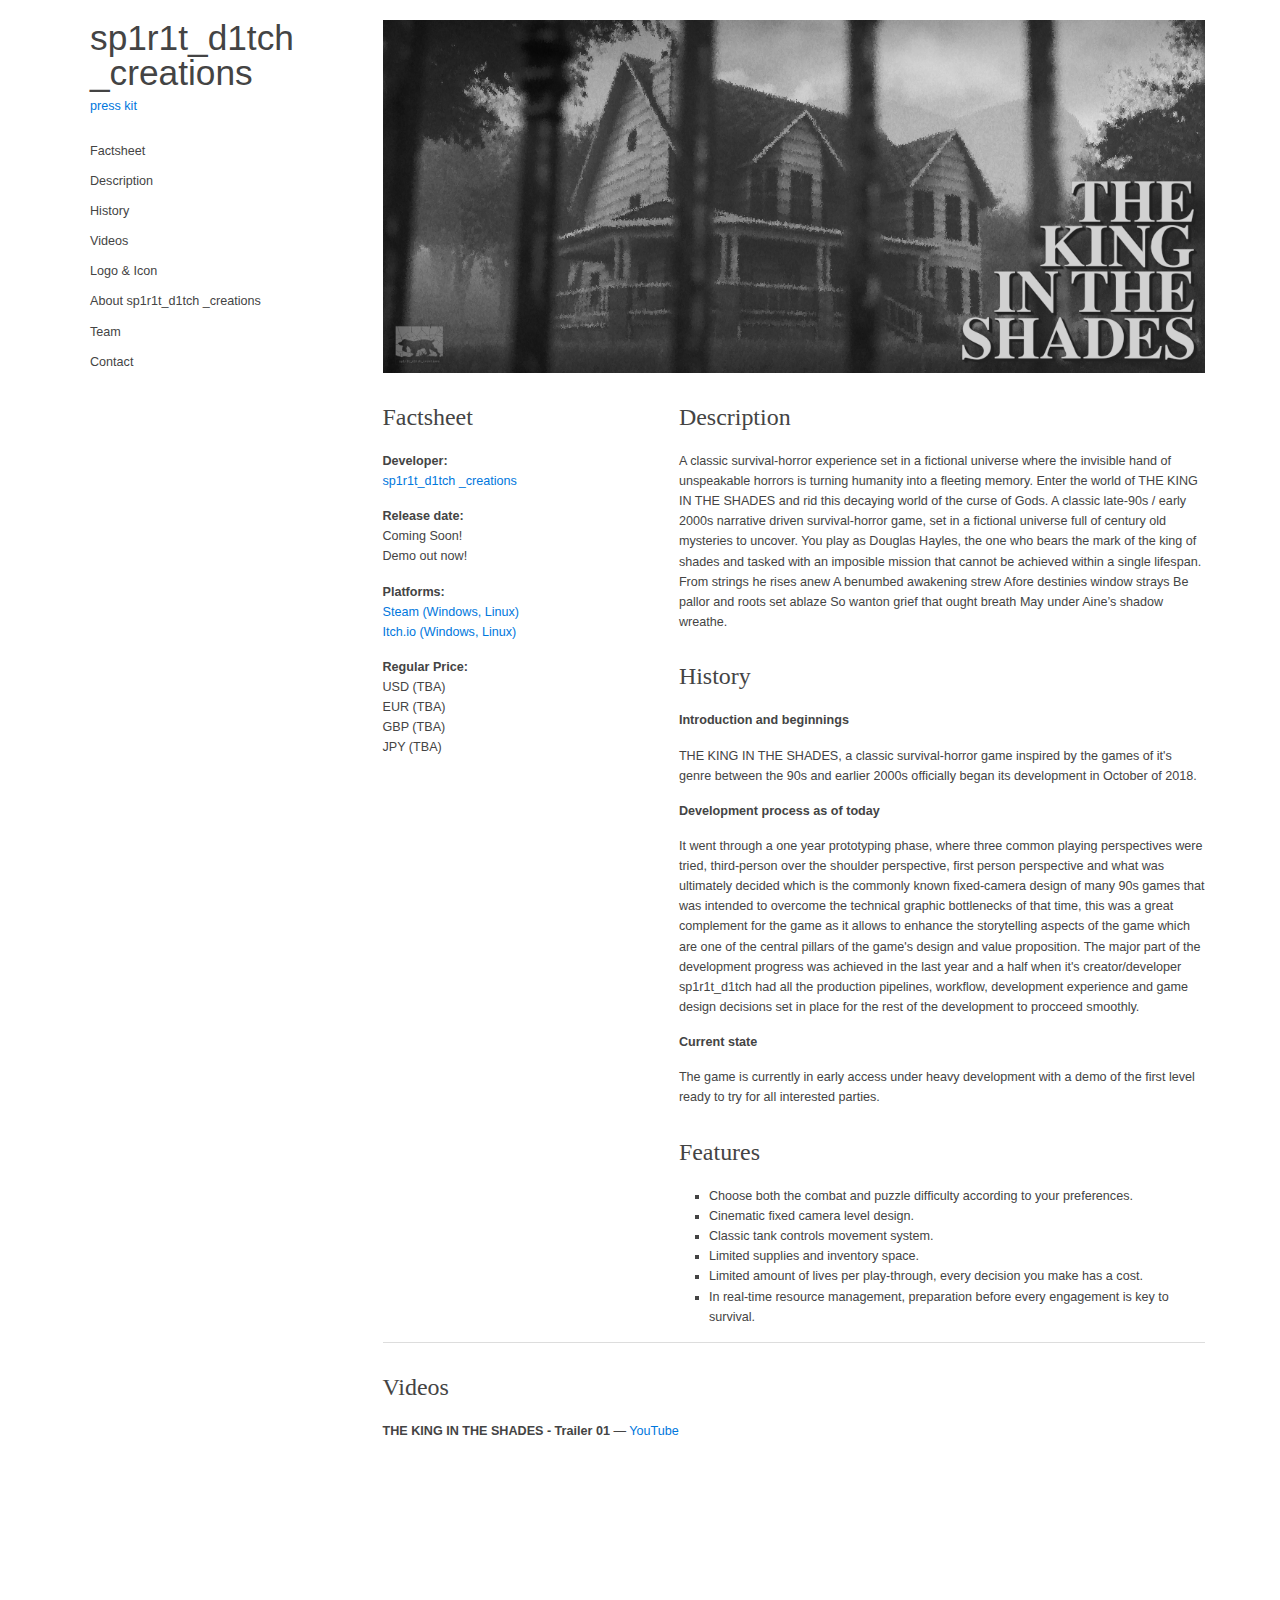
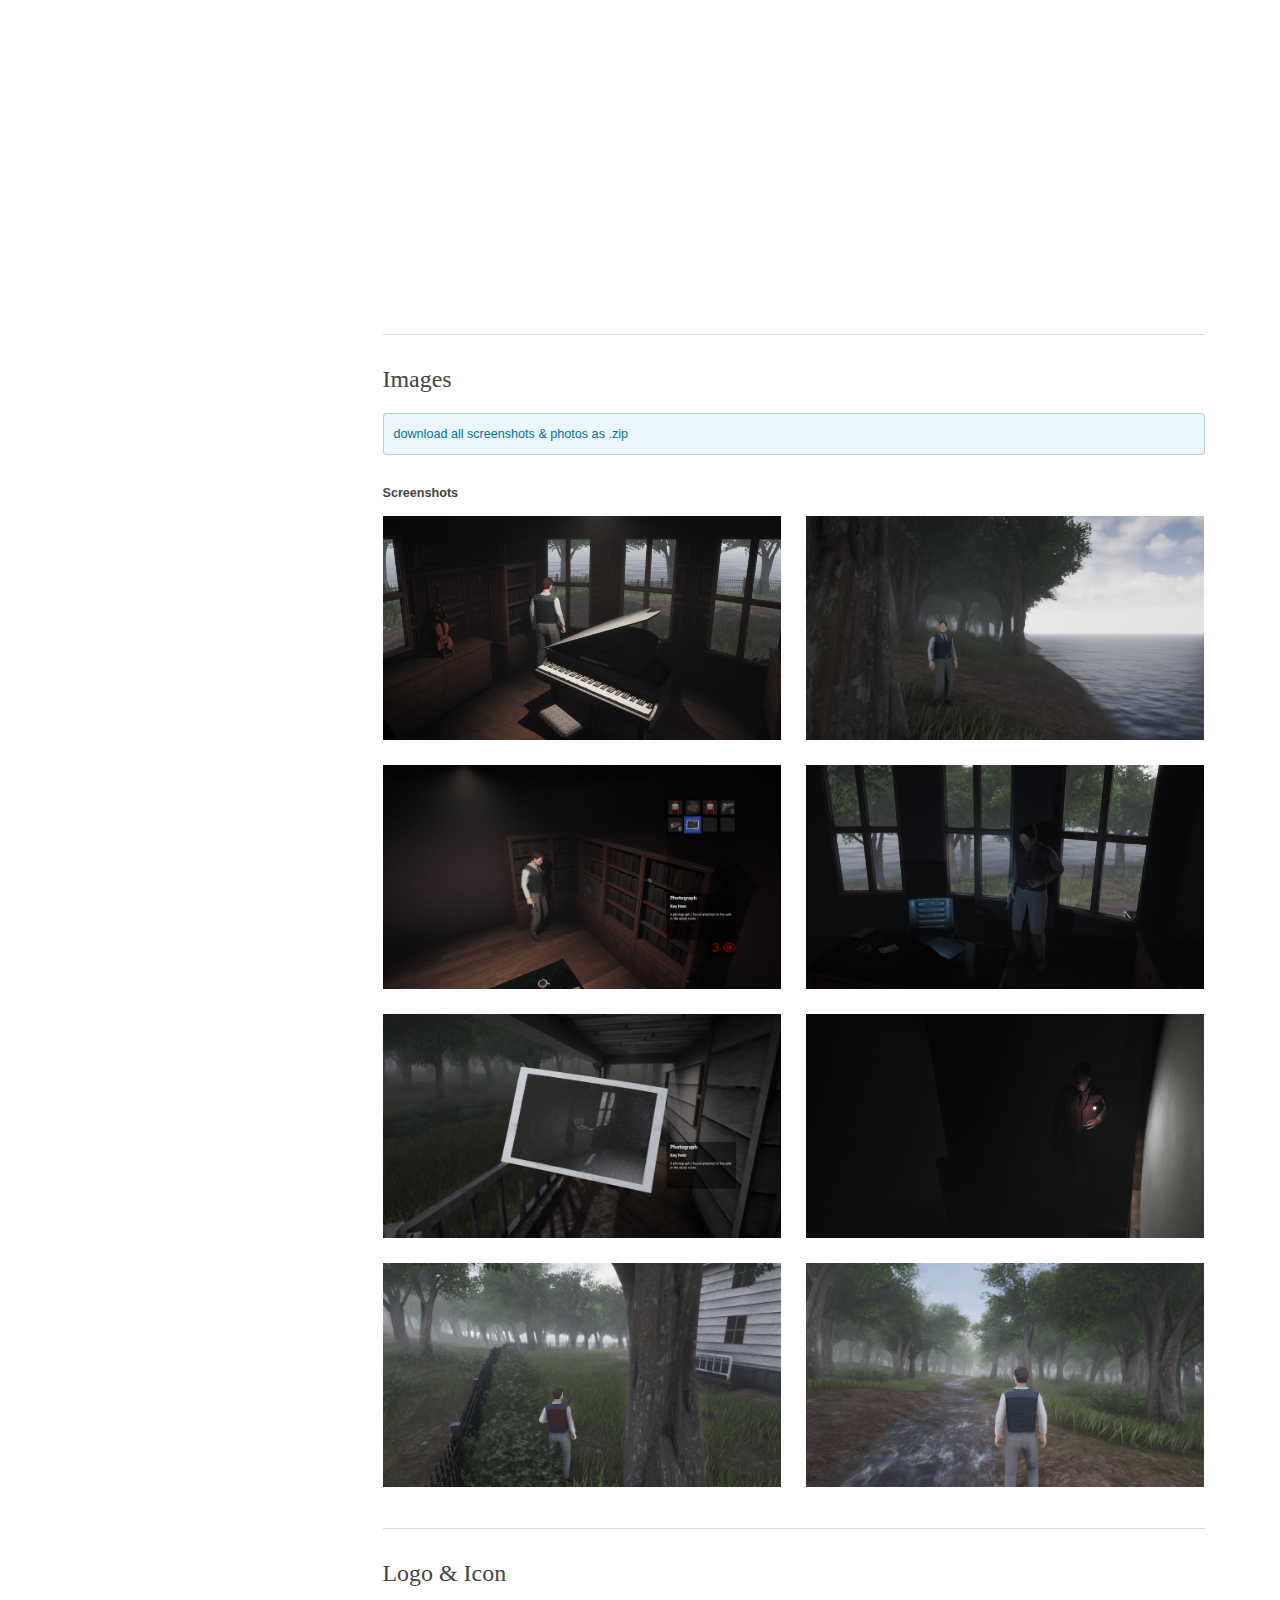
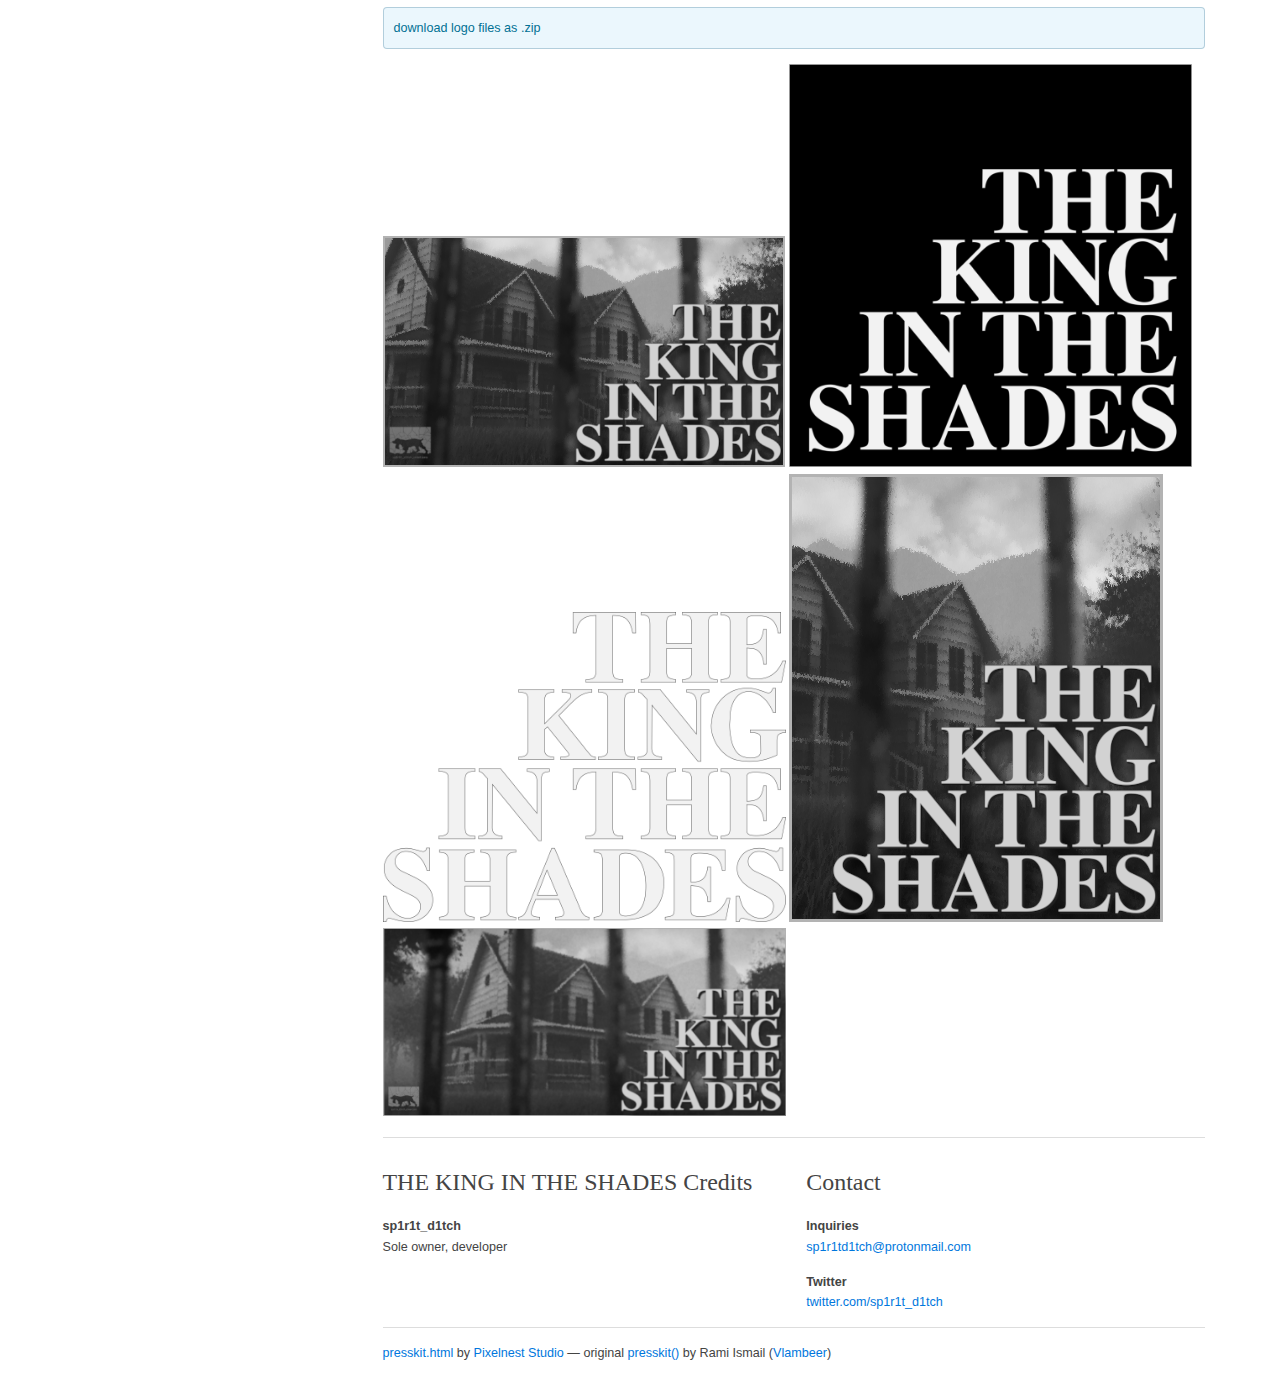
==== THE_KING_IN_THE_SHADES/index.html @ 36bebca9 "Add files via upload" ====
<!DOCTYPE html>
<html>
  <head>
    <meta charset="UTF-8">
    <meta name="viewport" content="width=device-width, initial-scale=1.0">
    
    <title>THE KING IN THE SHADES - sp1r1t_d1tch
        _creations</title>
    
    <link rel="shortcut icon" href="images/favicon.ico?t=1691505832677">
    
    <link rel="stylesheet" href="../css/normalize.css">
    <link rel="stylesheet" href="../css/master.css">
    
    <!-- Generated by presskit.html 0.13.0 (https://github.com/pixelnest/presskit.html). -->
  </head>
  <body>
    <div class="page grid">
      <nav class="page-nav nav grid__item">
        <h1 class="nav__title">
          <a href="..">sp1r1t_d1tch
          _creations</a>
        </h1>
      
        <aside class="nav__subtitle">
          <a href="..">press kit</a>
        </aside>
      
        <div class="nav__toggle" id="hamburger">
          <a href="#" class="button" id="hamburger-toggle">
            <svg width="10" height="10" viewBox="0 0 19 19" xmlns="http://www.w3.org/2000/svg">
              <g fill="currentColor" fill-rule="nonzero">
                <path d="M0 16h19v3H0zM0 8h19v3H0zM0 0h19v3H0z" />
              </g>
            </svg>
            &nbsp;Menu
          </a>
        </div>
      
        <ul class="nav__list" id="hamburger-target">
          <li>
            <a class="nav__item" href="#factsheet">Factsheet</a>
          </li>
      
          <li>
            <a class="nav__item" href="#description">Description</a>
          </li>
      
      
          <li>
            <a class="nav__item" href="#history">History</a>
          </li>
      
      
      
          <li>
            <a class="nav__item" href="#videos">Videos</a>
          </li>
      
      
          <li>
            <a class="nav__item" href="#logo">Logo & Icon</a>
          </li>
      
      
      
      
      
          <li>
            <a class="nav__item" href="#about">About sp1r1t_d1tch
          _creations</a>
          </li>
      
      
          <li>
            <a class="nav__item" href="#credits">Team</a>
          </li>
      
          <li>
            <a class="nav__item" href="#contact">Contact</a>
          </li>
        </ul>
      </nav>

      <div class="page-wrapper grid__item">
        <header class="page-header">
          <img src="./images/header.png" alt="THE KING IN THE SHADES" title="THE KING IN THE SHADES">
        </header>

        <main class="page-content" role="main">
          <section class="block grid">
            <aside class="factsheet grid__item">
              <h2 id="factsheet" class="factsheet__title">Factsheet</h2>
            
            
              <dl class="factsheet__list">
                <dt>Developer:</dt>
                <dd>
                  <a href="..">sp1r1t_d1tch
                _creations</a>
                </dd>
                <dt>Release date:</dt>
                <dd>
                  Coming Soon!
                </dd>
                <dd>
                  Demo out now!
                </dd>
            
                <dt>Platforms:</dt>
                <dd>
                    <a href="https://store.steampowered.com/app/2504640/THE_KING_IN_THE_SHADES/">Steam (Windows, Linux)</a>
                </dd>
                <dd>
                    <a href="https://sp1r1t-d1tch.itch.io/the-king-in-the-shades">Itch.io (Windows, Linux)</a>
                </dd>
            
                <dt>Regular Price:</dt>
                <dd>USD (TBA)</dd>
                <dd>EUR (TBA)</dd>
                <dd>GBP (TBA)</dd>
                <dd>JPY (TBA)</dd>
            
            
              </dl>
            
            </aside>

            <article class="description grid__item">
              <h2 id="description">Description</h2>
              <p>
                  A classic survival-horror experience set in a fictional universe where the invisible hand of unspeakable horrors is turning humanity into a fleeting memory. Enter the world of THE KING IN THE SHADES and rid this decaying world of the curse of Gods.
              
                  A classic late-90s / early 2000s narrative driven survival-horror game, set in a fictional universe full of century old mysteries to uncover.
                  You play as Douglas Hayles, the one who bears the mark of the king of shades and tasked with an imposible mission that cannot be achieved within a single lifespan.
              
              
                  From strings he rises anew
              
                  A benumbed awakening strew
              
                  Afore destinies window strays
              
                  Be pallor and roots set ablaze
              
                  So wanton grief that ought breath
              
                  May under Aine’s shadow wreathe.
                </p>
              
              <h2 id="history">History</h2>
              
              <h3>Introduction and beginnings</h3>
              <p>
                      THE KING IN THE SHADES, a classic survival-horror game inspired by the games of it&#x27;s genre between the 90s and earlier 2000s officially began its development in October of 2018.
                    </p>
              <h3>Development process as of today</h3>
              <p>
                      It went through a one year prototyping phase, where three common playing perspectives were tried, third-person over the shoulder perspective, first person perspective and what was ultimately decided which is the commonly known fixed-camera design of many 90s games that was intended to overcome the technical graphic bottlenecks of that time, this was a great complement for the game as it allows to enhance the storytelling aspects of the game which are one of the central pillars of the game&#x27;s design and value proposition.
              
                      The major part of the development progress was achieved in the last year and a half when it&#x27;s creator/developer sp1r1t_d1tch had all the production pipelines, workflow, development experience and game design decisions set in place for the rest of the development to procceed smoothly.
                    </p>
              <h3>Current state</h3>
              <p>
                      The game is currently in early access under heavy development with a demo of the first level ready to try for all interested parties.
                    </p>

              <h2 id="features">Features</h2>
              <ul>
                <li>Choose both the combat and puzzle difficulty according to your preferences.</li>
                <li>Cinematic fixed camera level design.</li>
                <li>Classic tank controls movement system.</li>
                <li>Limited supplies and inventory space.</li>
                <li>Limited amount of lives per play-through, every decision you make has a cost.</li>
                <li>In real-time resource management, preparation before every engagement is key to survival.</li>
              </ul>
            </article>
          </section>

          <section class="block">
            <h2 id="videos">Videos</h2>
          
            <div>
              <p>
                <strong>THE KING IN THE SHADES - Trailer 01</strong> — <a href="https://www.youtube.com/embed/ZtvBM0FC5VY?rel=0">YouTube</a> 
              </p>
          
              <div class="video-player">
                <iframe class="video-player__frame" src="https://www.youtube.com/embed/ZtvBM0FC5VY?rel=0" frameborder="0" allowfullscreen></iframe>
              </div>
          
          
            </div>
          </section>
          
          <section class="block">
            <h2 id="images">Images</h2>
          
            <aside class="block__notice">
              <a href="images/images.zip">
                download all screenshots & photos as .zip
              </a>
            </aside>
          
            <div class="gallery clearfix" id="gallery">
            </div>
          
            <section>
              <h3 class="capitalize" id="gallery-Screenshots">Screenshots</h3>
              <div class="gallery clearfix">
                <div class="gallery__item">
                  <a href="images/Screenshots/screenshot01.png">
                    <img src="images/Screenshots/screenshot01.png" alt="screenshot01">
                  </a>
                </div>
                <div class="gallery__item">
                  <a href="images/Screenshots/screenshot02.png">
                    <img src="images/Screenshots/screenshot02.png" alt="screenshot02">
                  </a>
                </div>
                <div class="gallery__item">
                  <a href="images/Screenshots/screenshot03.png">
                    <img src="images/Screenshots/screenshot03.png" alt="screenshot03">
                  </a>
                </div>
                <div class="gallery__item">
                  <a href="images/Screenshots/screenshot04.png">
                    <img src="images/Screenshots/screenshot04.png" alt="screenshot04">
                  </a>
                </div>
                <div class="gallery__item">
                  <a href="images/Screenshots/screenshot05.png">
                    <img src="images/Screenshots/screenshot05.png" alt="screenshot05">
                  </a>
                </div>
                <div class="gallery__item">
                  <a href="images/Screenshots/screenshot06.png">
                    <img src="images/Screenshots/screenshot06.png" alt="screenshot06">
                  </a>
                </div>
                <div class="gallery__item">
                  <a href="images/Screenshots/screenshot07.png">
                    <img src="images/Screenshots/screenshot07.png" alt="screenshot07">
                  </a>
                </div>
                <div class="gallery__item">
                  <a href="images/Screenshots/screenshot100.png">
                    <img src="images/Screenshots/screenshot100.png" alt="screenshot100">
                  </a>
                </div>
              </div>
            </section>
          </section>
          
          <section class="block">
            <h2 id="logo">Logo & Icon</h2>
          
            <aside class="block__notice">
              <a href="images/logo.zip">
                download logo files as .zip
              </a>
            </aside>
          
            <a href="images/Logos/logo01.png">
              <img src="images/Logos/logo01.png" alt="logo01" class="logo">
            </a>
            <a href="images/Logos/logo02.png">
              <img src="images/Logos/logo02.png" alt="logo02" class="logo">
            </a>
            <a href="images/Logos/logo03.png">
              <img src="images/Logos/logo03.png" alt="logo03" class="logo">
            </a>
            <a href="images/Logos/logo04.png">
              <img src="images/Logos/logo04.png" alt="logo04" class="logo">
            </a>
            <a href="images/Logos/logo05.png">
              <img src="images/Logos/logo05.png" alt="logo05" class="logo">
            </a>
          </section>
          
          <section class="block grid _team-fix-margin-top">
            <article class="grid__item grid__item--flexible">
              <h2 id="credits">THE KING IN THE SHADES Credits</h2>
          
              <dl>
                <dt>sp1r1t_d1tch</dt>
          
                <dd>
                    Sole owner, developer
                </dd>
              </dl>
            </article>
          
            <article class="grid__item grid__item--flexible">
              <h2 id="contact">Contact</h2>
          
              <dl>
                <dt>Inquiries</dt>
          
                <dd>
                  <a href="mailto:sp1r1td1tch@protonmail.com">sp1r1td1tch@protonmail.com</a>
          
                </dd>
                <dt>Twitter</dt>
          
                <dd>
          
                  <a href="https://twitter.com/sp1r1t_d1tch">twitter.com/sp1r1t_d1tch</a>
                </dd>
              </dl>
            </article>
          </section>
        </main>

        <footer class="page-footer">
          <a href="https://github.com/pixelnest/presskit.html">presskit.html</a> by <a href="http://pixelnest.io">Pixelnest Studio</a> — original <a href="http://dopresskit.com/">presskit()</a> by Rami Ismail (<a href="http://www.vlambeer.com/">Vlambeer</a>)
        </footer>
      </div>
    </div>

    <script src="../js/masonry.min.js"></script>
    <script src="../js/imagesloaded.min.js"></script>
    <script>
      document.addEventListener('DOMContentLoaded', function onContentLoaded() {
        // Add masonry layout on the galleries.
        var galleries = document.querySelectorAll('.gallery');
    
        for (var i = 0; i < galleries.length; i++) {
          (function (index) {
            var gallery = galleries[index];
    
            imagesLoaded(gallery, function onImagesLoaded() {
              new Masonry(gallery, {
                itemSelector: '.gallery__item'
              });
            });
          })(i);
        }
    
        // Add mini-player to gifs.
        var gifLinks = document.querySelectorAll('a[href$=".gif"]');
        for (var i = 0; i < gifLinks.length; i++) {
          (function (index) {
            var link = gifLinks[index];
            var img = link.querySelector('img');
    
            // Don't add the mini-player if no thumbnail.
            // It's already a gif, so no need to turn it on.
            if (img.src.indexOf('.thumb.jpg') === -1) {
              return
            }
    
            link.className = 'show-overlay'
    
            link.onclick = function (e) {
              // Make it work on IE8.
              if (e.preventDefault) {
                const openLinkInBackground = e.ctrlKey || e.metaKey;
    
                // Stop default behavior, except if ctrl/cmd modifier is used.
                // In this case, we want the link to go through and open
                // its target in a background tab.
                if (!openLinkInBackground) e.preventDefault();
                e.stopPropagation();
              } else {
                // We don't care for the special background tab behavior on old IE.
                e.returnValue = false;
              }
    
              // Remove overlay and remove thumbnail section of the image.
              link.className = '';
              img.src = img.src.replace('.thumb.jpg', '');
    
              // Remove event listener after first trigger.
              link.onclick = null;
            }
          }(i));
        }
      });
    </script>
    
    
  </body>
</html>
---- css/master.css ----
@charset "UTF-8";

/* ---------------------------------------------------------- *\
 * Globals.
\* ---------------------------------------------------------- */

html {
  box-sizing: border-box;
}

*,
*::before,
*::after {
  box-sizing: inherit;
}

body {
  position: relative;

  min-height: 100vh;
  margin: 0;
}

/* ---------------------------------------------------------- *\
 * Typography & colors.
\* ---------------------------------------------------------- */

html {
  color: #444444;

  font: 62.5%/1.6 "Trebuchet MS", Arial, Helvetica, sans-serif;
}

body {
  font-size: 1.26em;
}

h1,
h2 {
  font-family: Georgia, "Times New Roman", Times, serif;
  font-weight: normal;
}

::-moz-selection {
  color: white;
  background: #3398ff;
}

::selection {
  color: white;
  background: #3398ff;
}

/* ---------------------------------------------------------- *\
 * Basic elements.
\* ---------------------------------------------------------- */

h1 {
  margin: 0;

  font-size: 2.8em;
}

h2 {
  margin: 25px 0 15px 0;

  font-size: 1.9em;
}

h3 {
  font-size: inherit;
  font-weight: bold;
}

img {
  max-width: 100%;
}

p {
  margin: 15px 0;
}

p:last-child {
  margin-bottom: 0;
}

/* Lists. */

ul,
ol {
  margin: 15px 0;
  padding-left: 30px;
}

ul:last-child,
ol:last-child {
  margin-bottom: 0;
}

ul {
  list-style-type: square;
}

dl {
  margin: 0;
}

dt {
  font-weight: bold;
}

dd {
  margin: 0;
}

dd + dt {
  margin-top: 15px;
}

/* ---------------------------------------------------------- *\
 * Layout.
\* ---------------------------------------------------------- */

body {
  padding: 20px 0;
}

.page {
  max-width: 1180px;
  margin: 0 auto;
  padding: 0 25px;
}

@media (min-width: 800px) {
  .page {
    display: -webkit-box;
    display: -ms-flexbox;
    display: flex;
  }

  .page-nav {
    min-width: 25%;
  }

  .page-wrapper {
    max-width: 75%;
  }

  .factsheet {
    min-width: 33%;
  }
}

/* ---------------------------------------------------------- *\
 * Micro Components.
\* ---------------------------------------------------------- */

.clearfix::after {
  display: table;
  clear: both;

  content: " ";
}

.capitalize {
  text-transform: capitalize;
}

/* ---------------------------------------------------------- *\
 * Components - Links.
\* ---------------------------------------------------------- */

a,
a:visited {
  color: #0077dd;

  text-decoration: none;
}

a:hover {
  color: #005599;

  text-decoration: underline;
}

a:focus {
  outline: thin dotted;
}

a:active,
a:hover {
  outline: none;
}

/* ---------------------------------------------------------- *\
 * Components - Page Header.
\* ---------------------------------------------------------- */

.page-header img {
  display: block;
}

/* ---------------------------------------------------------- *\
 * Components - Nav.
\* ---------------------------------------------------------- */

.nav {
  margin-bottom: 30px;
}

.nav__title {
  padding: 0 15px;

  font-family: "Trebuchet MS", Arial, Helvetica, sans-serif;
  line-height: 1;
}

.nav__title a,
.nav__title a:visited,
.nav__title a:hover {
  color: inherit;

  text-decoration: none;
}

.nav__subtitle {
  padding: 5px 15px;
}

.nav__list {
  padding: 0;

  list-style: none;
}

.nav__item,
.nav__item:visited {
  display: block;

  padding: 5px 15px;

  color: inherit;
}

.nav__item:hover {
  color: inherit;
  background: rgba(0, 0, 0, 0.05);

  text-decoration: none;
}

.nav__item:focus {
  background: rgba(0, 0, 0, 0.05);
  outline: none;
}

/* ---------------------------------------------------------- *\
 * Nav - Hamburger.
\* ---------------------------------------------------------- */

.nav__toggle {
  display: none;

  margin: 15px 0;
  padding: 0 15px;
}

.nav__toggle .button {
  display: block;

  height: 30px;
}

/* Nav list variant for hamburger feature. */
.nav__list--slider {
  overflow-y: hidden;

  max-height: 0;

  -webkit-transition: max-height 0.5s ease-in-out;
     -moz-transition: max-height 0.5s ease-in-out;
       -o-transition: max-height 0.5s ease-in-out;
          transition: max-height 0.5s ease-in-out;
}


@media (min-width: 800px) {
  .nav__toggle {
    /* Always hide the button on big screens. */
    display: none !important;
  }

  .nav__list--slider {
    /* Always show the list on big screens. So disable slider. */
    max-height: unset !important;
  }
}

/* ---------------------------------------------------------- *\
 * Components - Block.
\* ---------------------------------------------------------- */

.block {
  margin-bottom: 15px;
  padding-bottom: 15px;

  border-bottom: 1px solid rgb(221, 221, 221);
}

.block__notice {
  margin-bottom: 15px;
  padding: 10px;

  color: #027194;
  background: #ebf7fd;
  border: 1px solid rgba(45,112,145,0.3);
  border-radius: 4px;
}

.block__notice a {
  color: inherit;
}

/* ---------------------------------------------------------- *\
 * Components - Grid.
\* ---------------------------------------------------------- */

@media (min-width: 800px) {
  .grid {
    display: -webkit-box;
    display: -ms-flexbox;
    display: flex;
  }

  .grid__item:not(:first-child) {
    padding-left: 25px;
  }

  .grid__item--flexible {
    -webkit-box-flex: 1;
    -ms-flex: 1;
        flex: 1;
  }
}

/* ---------------------------------------------------------- *\
 * Components - Images Gallery.
\* ---------------------------------------------------------- */

.gallery {
  margin-left: -25px;

  font-size: 0; /* Disable the small space below the images. */
}

.gallery__item {
  float: left;

  width: 100%;
  padding-bottom: 25px;
  padding-left: 25px;
}

.gallery__item img {
  width: 100%;
}

.gallery__item a[href$=".gif"] {
  position: relative;

  display: block;
}

.gallery__item a[href$=".gif"]:focus:active {
  outline: none;
}

.gallery__item a[href$=".gif"]::after {
  position: absolute;
  z-index: 1;
  top: 0;
  left: 0;

  display: none;

  width: 100%;
  height: 100%;
  padding: 20px;

  background: rgba(0, 0, 0, 0.25);

  content: url("[data-uri]");

  align-items: center;
  justify-content: center;
}

.gallery__item a[href$=".gif"].show-overlay::after {
  display: flex;
}

@media (min-width: 500px) {
  .gallery__item {
    width: 50%;
  }
}

/* ---------------------------------------------------------- *\
 * Components - Logo.
\* ---------------------------------------------------------- */

@media (min-width: 800px) {
  .logo {
    max-width: 49%;
  }
}

/* ---------------------------------------------------------- *\
 * Components - Video player.
\* ---------------------------------------------------------- */

.video-player {
  position: relative;

  padding-bottom: 56.25%; /* 16:9 */
}

.video-player__frame {
  position: absolute;
  top: 0;
  left: 0;

  width: 100%;
  height: 100%;
}

/* ---------------------------------------------------------- *\
 * Components - Quote.
\* ---------------------------------------------------------- */

.quote__content {
  margin: 0;
}

.quote__content::before {
  content: open-quote;
}

.quote__content::after {
  content: close-quote;
}

.quote__author::before {
  content: "-";
}

/* ---------------------------------------------------------- *\
 * Components - Button.
\* ---------------------------------------------------------- */

.button {
  display: inline-block;

  padding: 5px 10px;

  background: -webkit-linear-gradient(top, white, #fafafa);
  background:         linear-gradient(to bottom, white, #fafafa);
  border: 1px solid #cccccc;
  border-radius: 5px;
}

.button:hover {
  cursor: pointer;
  text-decoration: none;
}

.button:focus {
  border: 1px solid #3398ff;
  outline: none;
}

.button:active {
  color: white;
  background: -webkit-linear-gradient(top, #3398ff, #0077dd);
  background:         linear-gradient(to bottom, #3398ff, #0077dd);
}

/* ---------------------------------------------------------- *\
 * Widgets.
\* ---------------------------------------------------------- */

.widget {
  width: 100%;
}

.widget--steam {
  height: 190px;
}

.widget--humble {
  height: 328px;
}

@media (max-width: 505px) {
  .widget--humble {
    height: 205px;
  }
}

.widget--itch {
  height: 167px;
}

.widget--gamejolt {
  height: 245px;
}

.widget--bandcamp {
  width: 100%;
  height: 120px;

  border: 0;
}

/* ---------------------------------------------------------- *\
 * Hacks.
\* ---------------------------------------------------------- */

@media (min-width: 800px) {
  ._team-fix-margin-top {
    margin-top: -15px;
  }
}
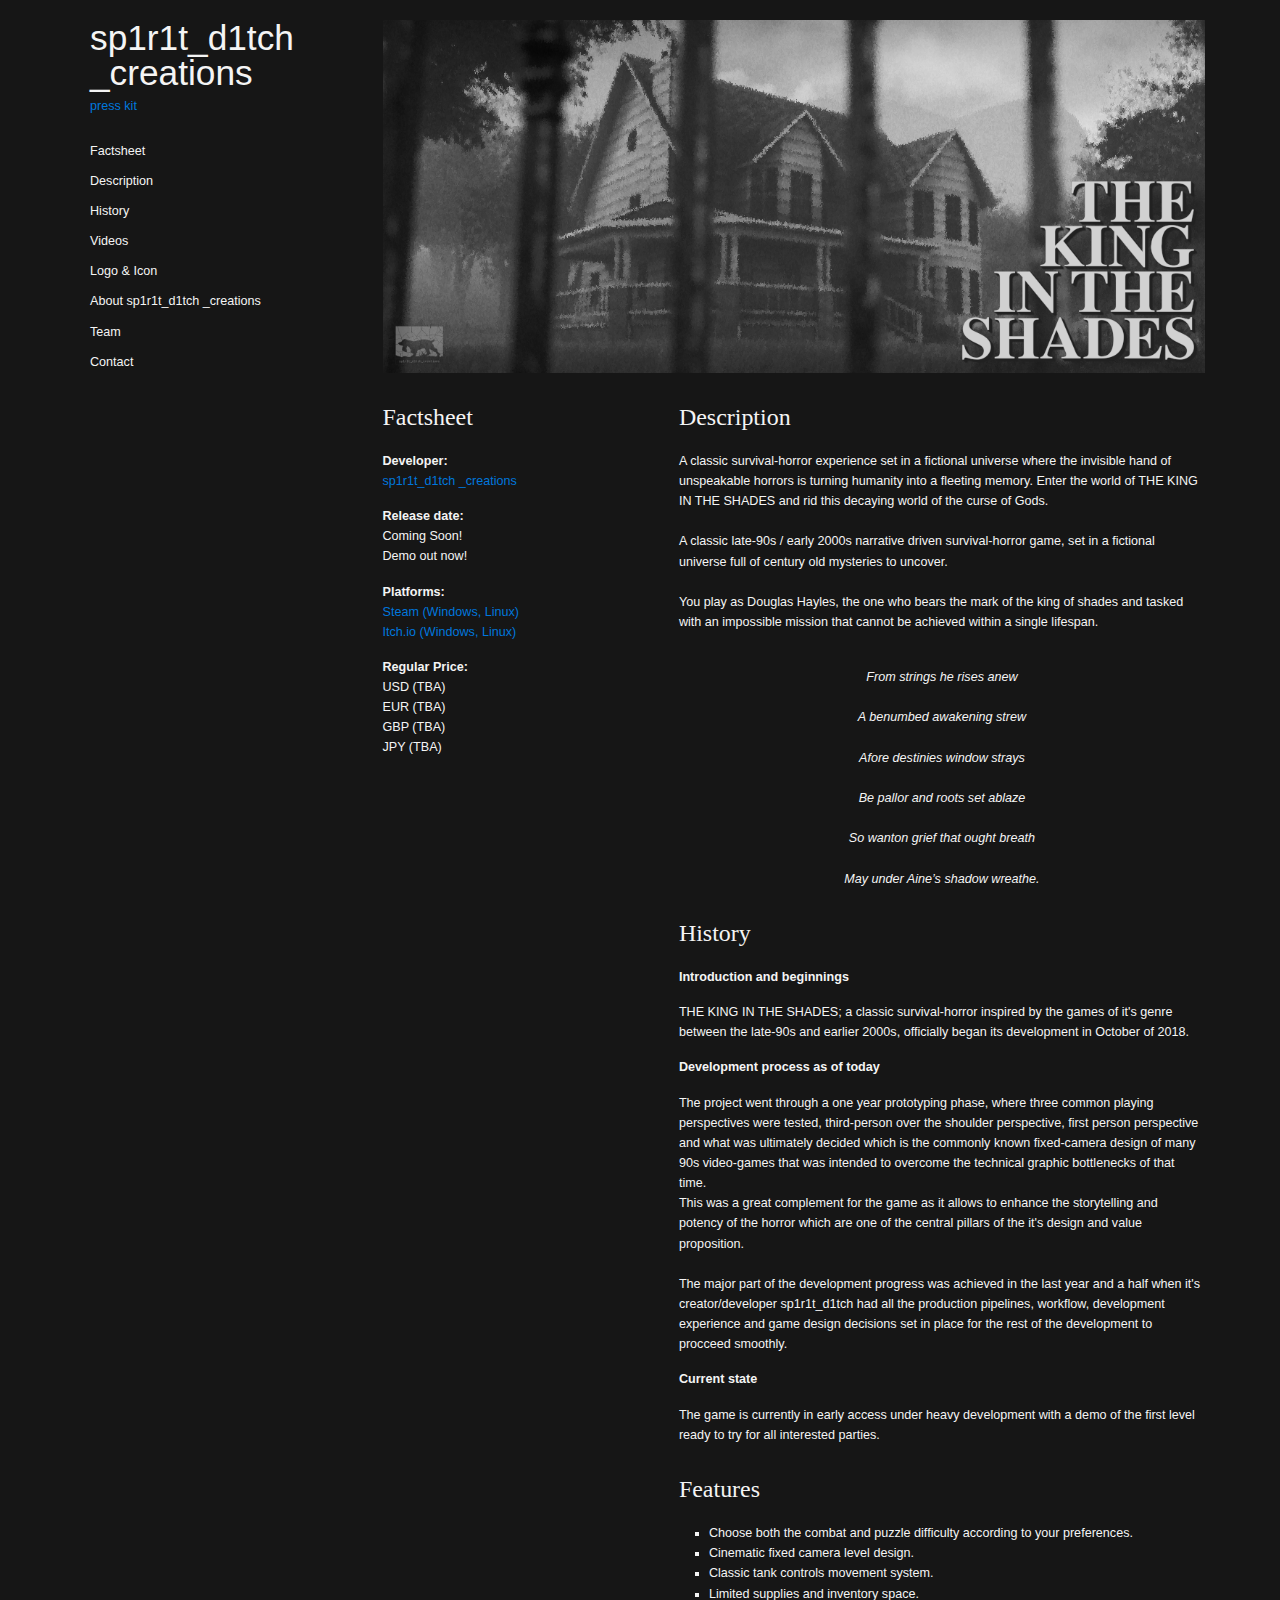
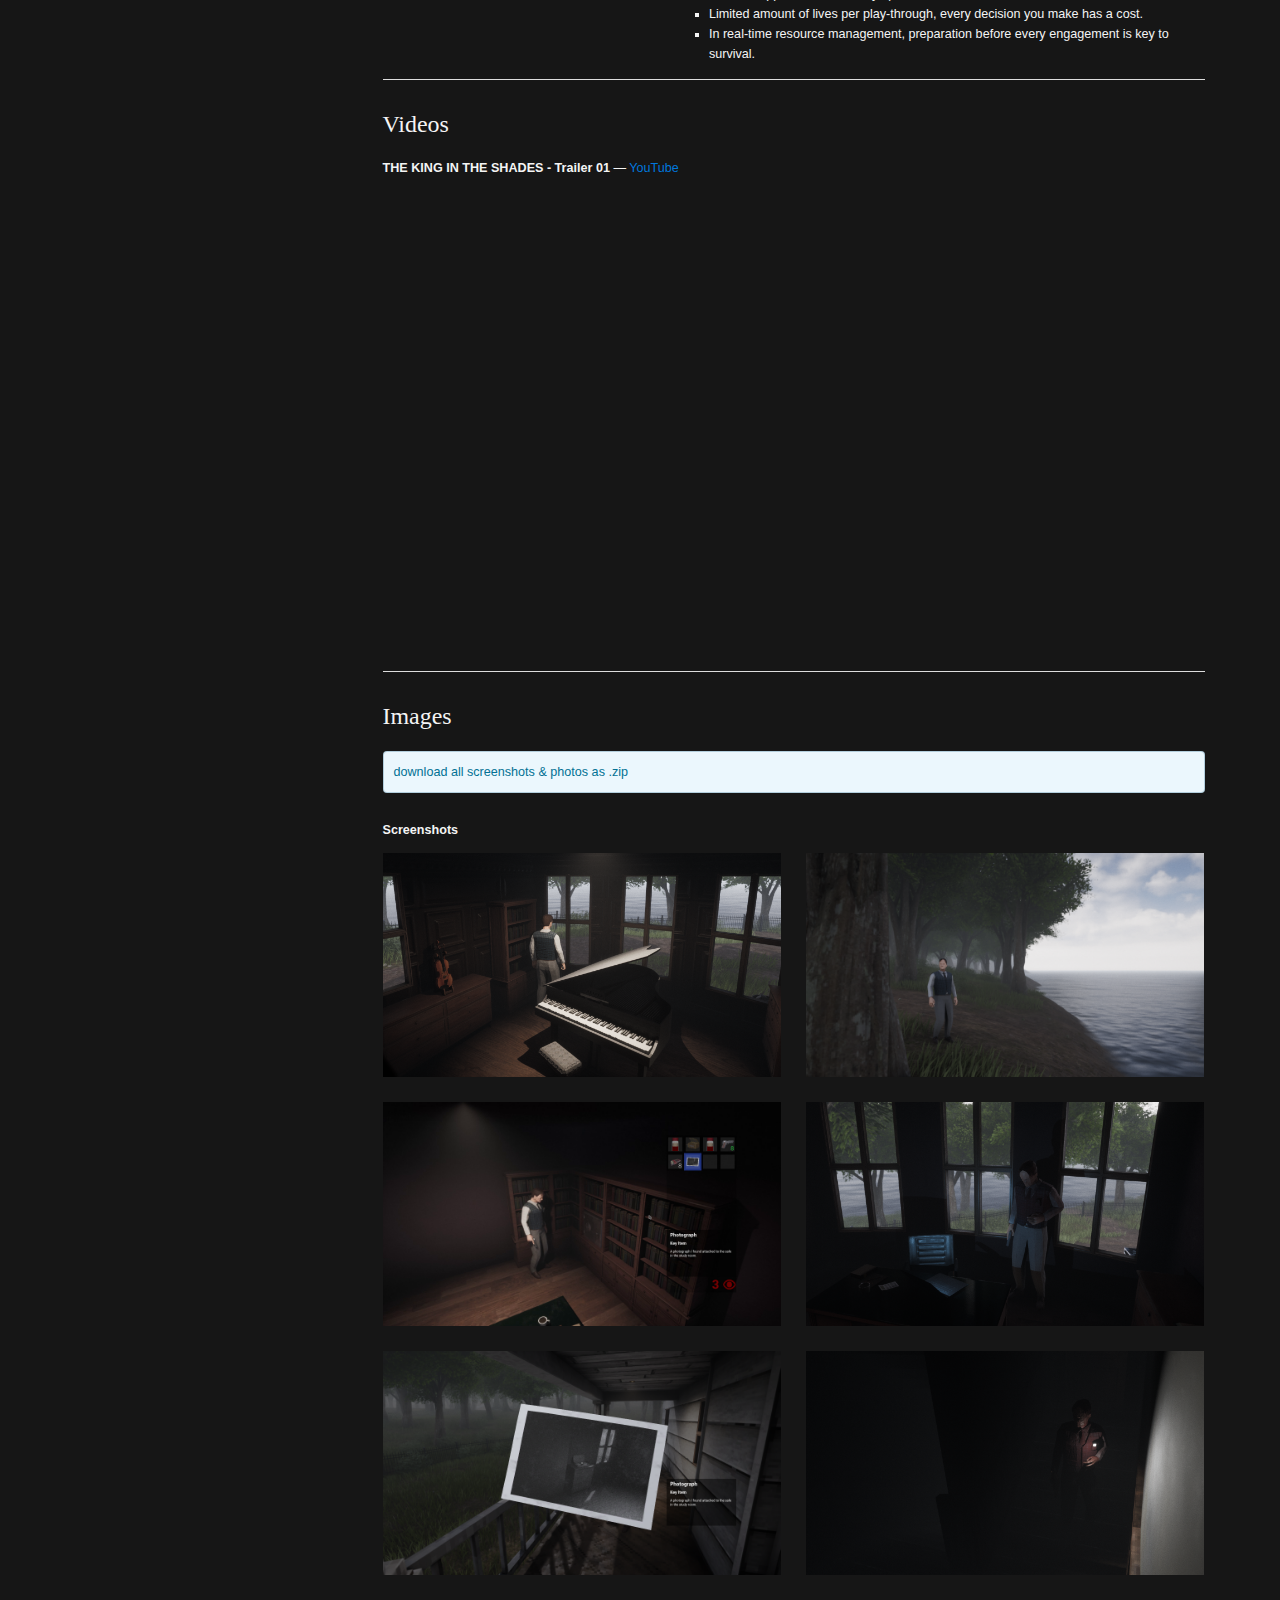
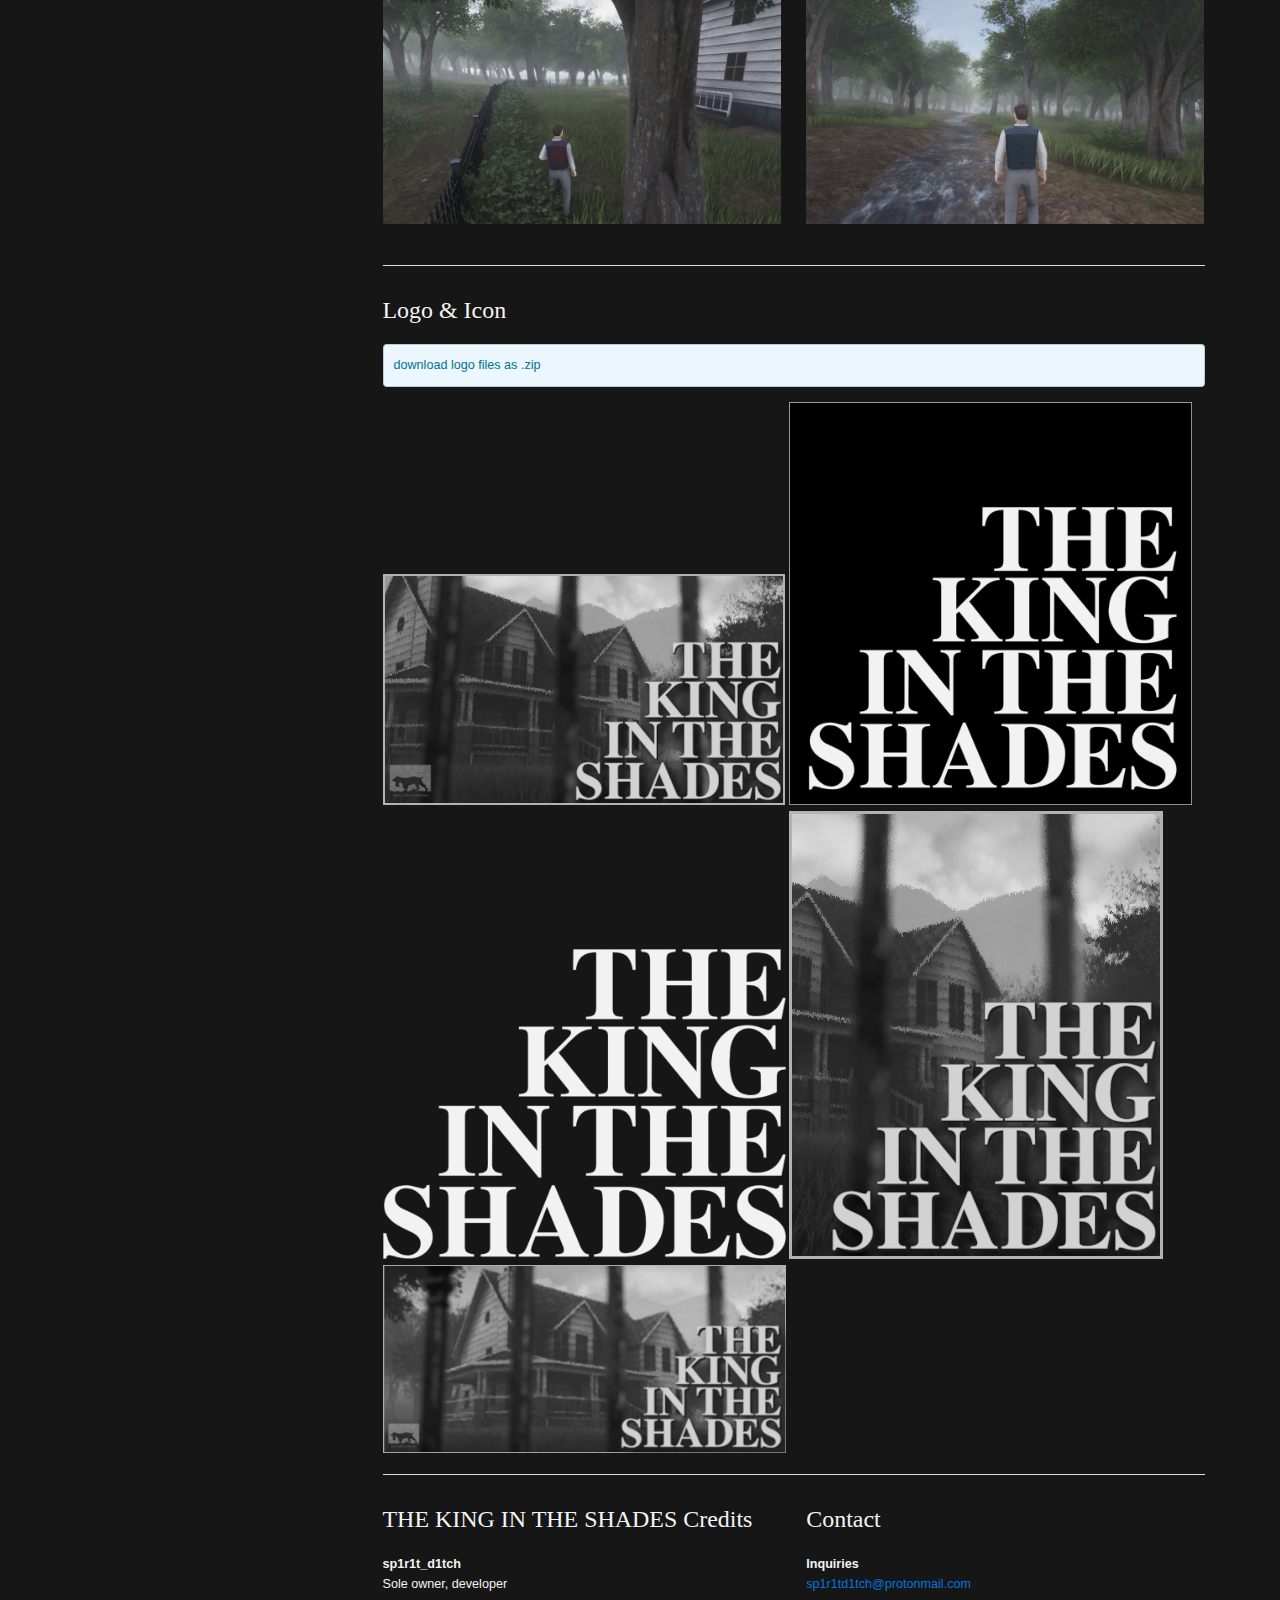
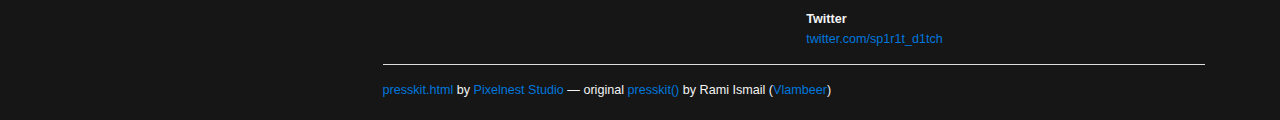
==== commit 3f8e937a: "updated styling and removed 'index.html' from TKITS release url" ====
--- a/THE_KING_IN_THE_SHADES/index.html
+++ b/THE_KING_IN_THE_SHADES/index.html
@@ -130,34 +130,38 @@
               <h2 id="description">Description</h2>
               <p>
                   A classic survival-horror experience set in a fictional universe where the invisible hand of unspeakable horrors is turning humanity into a fleeting memory. Enter the world of THE KING IN THE SHADES and rid this decaying world of the curse of Gods.
-              
+                  <br><br>
                   A classic late-90s / early 2000s narrative driven survival-horror game, set in a fictional universe full of century old mysteries to uncover.
-                  You play as Douglas Hayles, the one who bears the mark of the king of shades and tasked with an imposible mission that cannot be achieved within a single lifespan.
-              
-              
+                  <br><br>
+                  You play as Douglas Hayles, the one who bears the mark of the king of shades and tasked with an impossible mission that cannot be achieved within a single lifespan.
+                  <br><br>
+                  <i><center>
                   From strings he rises anew
-              
+                  <br><br>
                   A benumbed awakening strew
-              
+                  <br><br>
                   Afore destinies window strays
-              
+                  <br><br>
                   Be pallor and roots set ablaze
-              
+                  <br><br>
                   So wanton grief that ought breath
-              
+                  <br><br>
                   May under Aine’s shadow wreathe.
+                  </i></center>
                 </p>
               
               <h2 id="history">History</h2>
               
               <h3>Introduction and beginnings</h3>
               <p>
-                      THE KING IN THE SHADES, a classic survival-horror game inspired by the games of it&#x27;s genre between the 90s and earlier 2000s officially began its development in October of 2018.
+                      THE KING IN THE SHADES; a classic survival-horror inspired by the games of it&#x27;s genre between the late-90s and earlier 2000s, officially began its development in October of 2018.
                     </p>
               <h3>Development process as of today</h3>
               <p>
-                      It went through a one year prototyping phase, where three common playing perspectives were tried, third-person over the shoulder perspective, first person perspective and what was ultimately decided which is the commonly known fixed-camera design of many 90s games that was intended to overcome the technical graphic bottlenecks of that time, this was a great complement for the game as it allows to enhance the storytelling aspects of the game which are one of the central pillars of the game&#x27;s design and value proposition.
-              
+                      The project went through a one year prototyping phase, where three common playing perspectives were tested, third-person over the shoulder perspective, first person perspective and what was ultimately decided which is the commonly known fixed-camera design of many 90s video-games that was intended to overcome the technical graphic bottlenecks of that time.
+                      <br>
+                      This was a great complement for the game as it allows to enhance the storytelling and potency of the horror which are one of the central pillars of the it&#x27;s design and value proposition.
+                      <br><br>
                       The major part of the development progress was achieved in the last year and a half when it&#x27;s creator/developer sp1r1t_d1tch had all the production pipelines, workflow, development experience and game design decisions set in place for the rest of the development to procceed smoothly.
                     </p>
               <h3>Current state</h3>
--- a/css/master.css
+++ b/css/master.css
@@ -26,13 +26,14 @@
 \* ---------------------------------------------------------- */
 
 html {
-  color: #444444;
+  color: #f4f4f4;
 
   font: 62.5%/1.6 "Trebuchet MS", Arial, Helvetica, sans-serif;
 }
 
 body {
   font-size: 1.26em;
+  background-color: #161616;
 }
 
 h1,
@@ -210,7 +211,7 @@
 
 .nav__title {
   padding: 0 15px;
-
+  color: inherit;
   font-family: "Trebuchet MS", Arial, Helvetica, sans-serif;
   line-height: 1;
 }
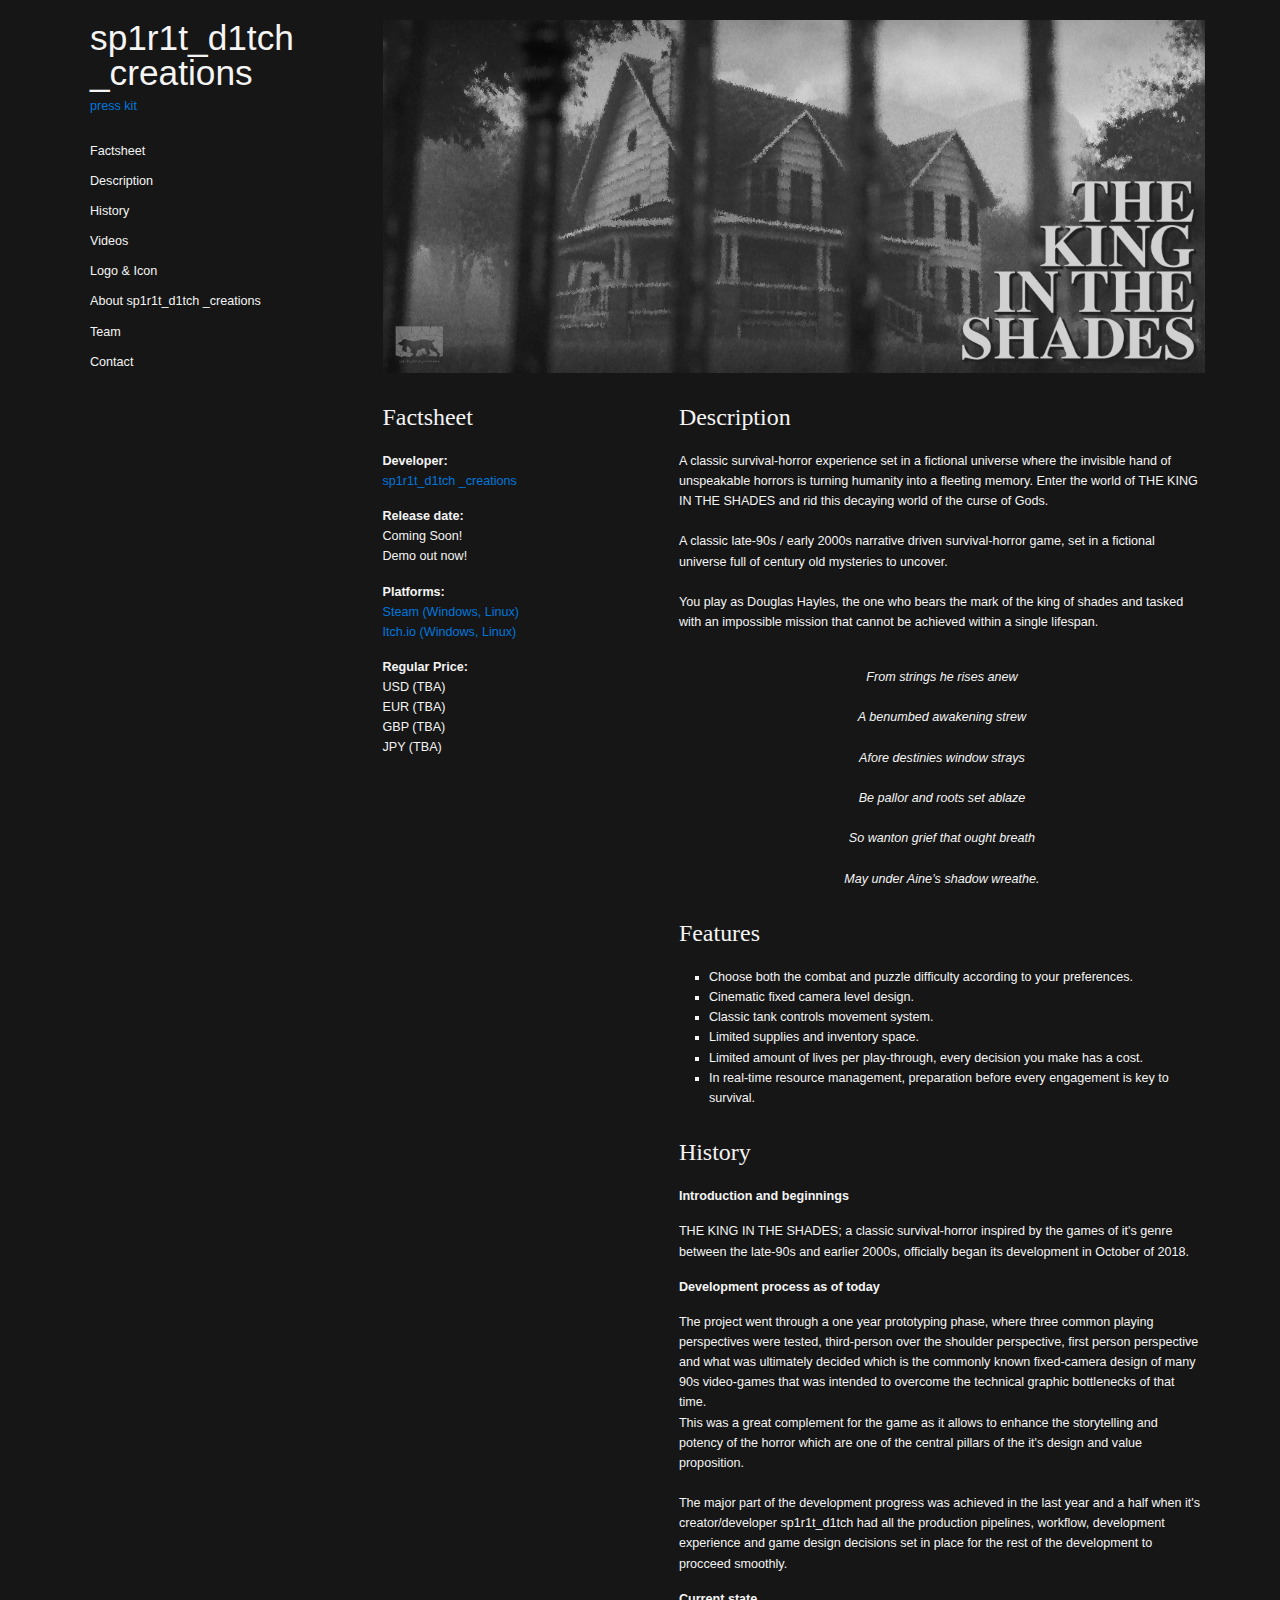
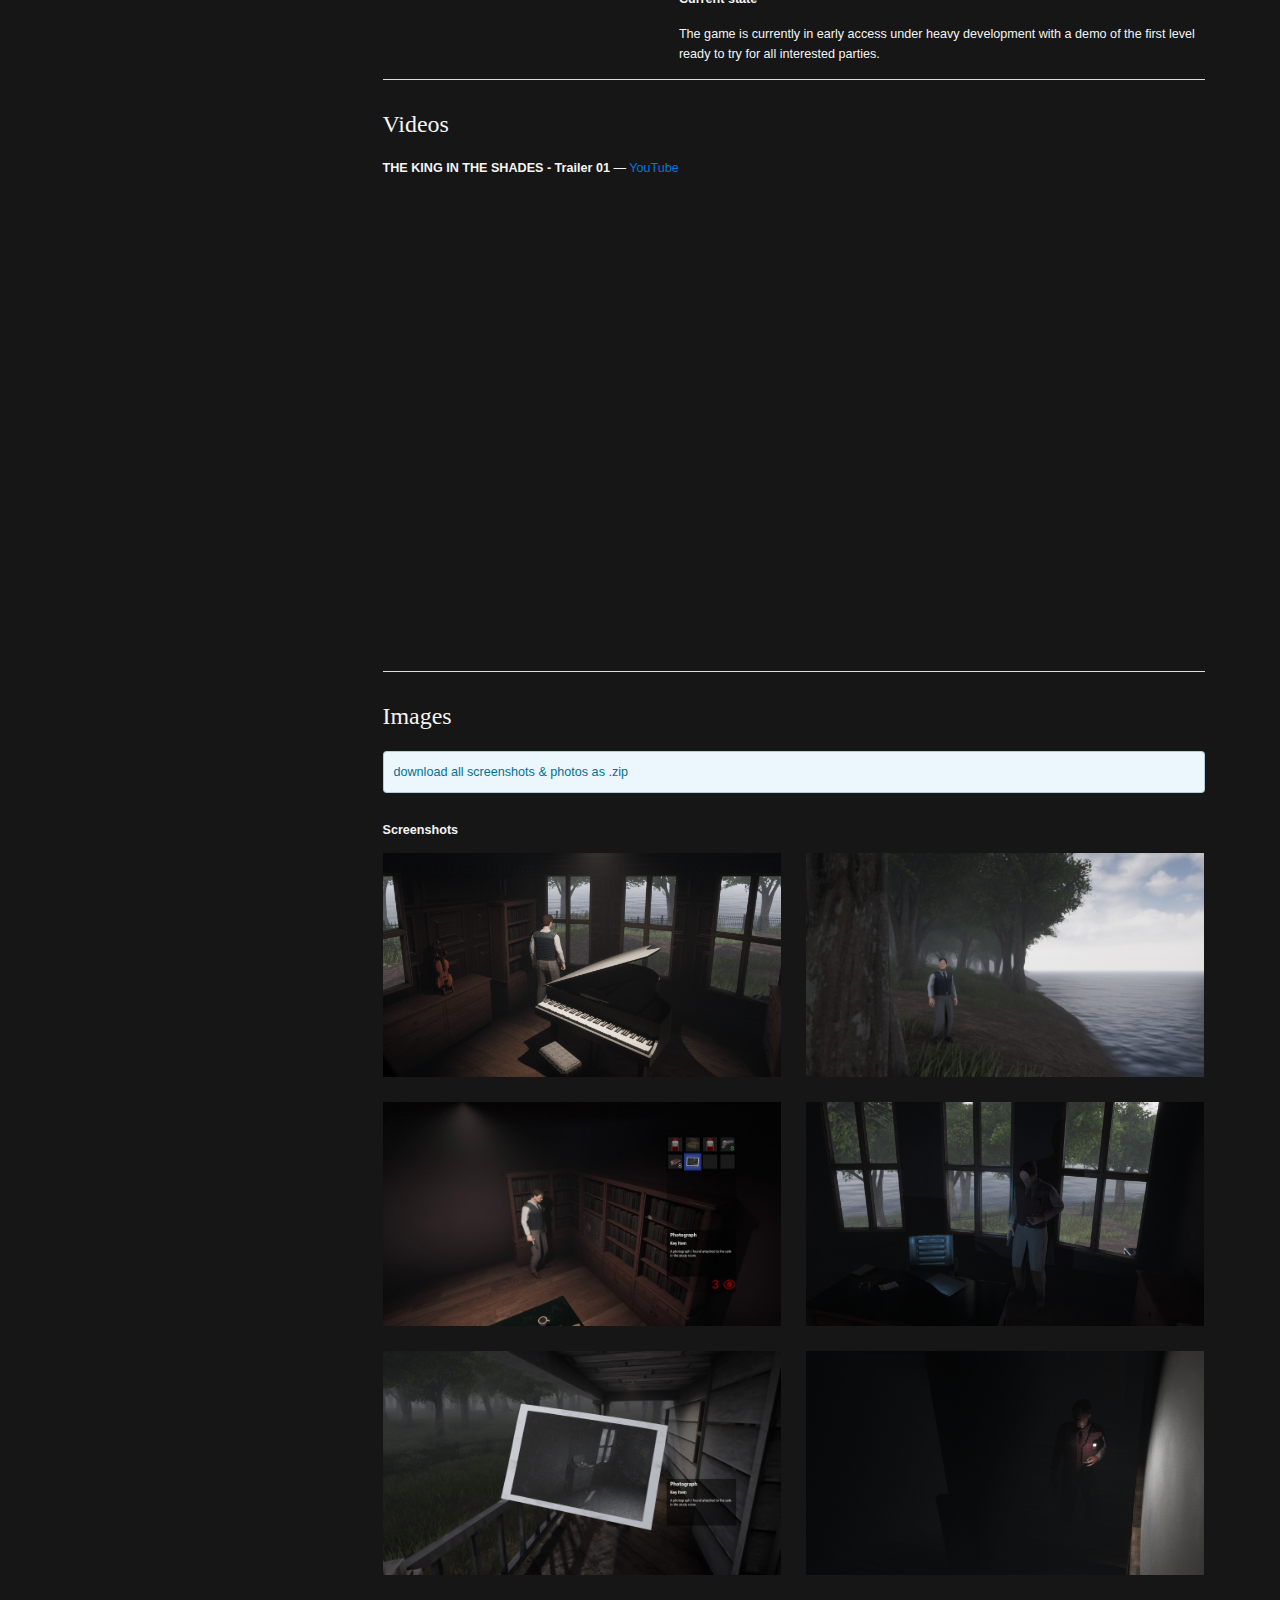
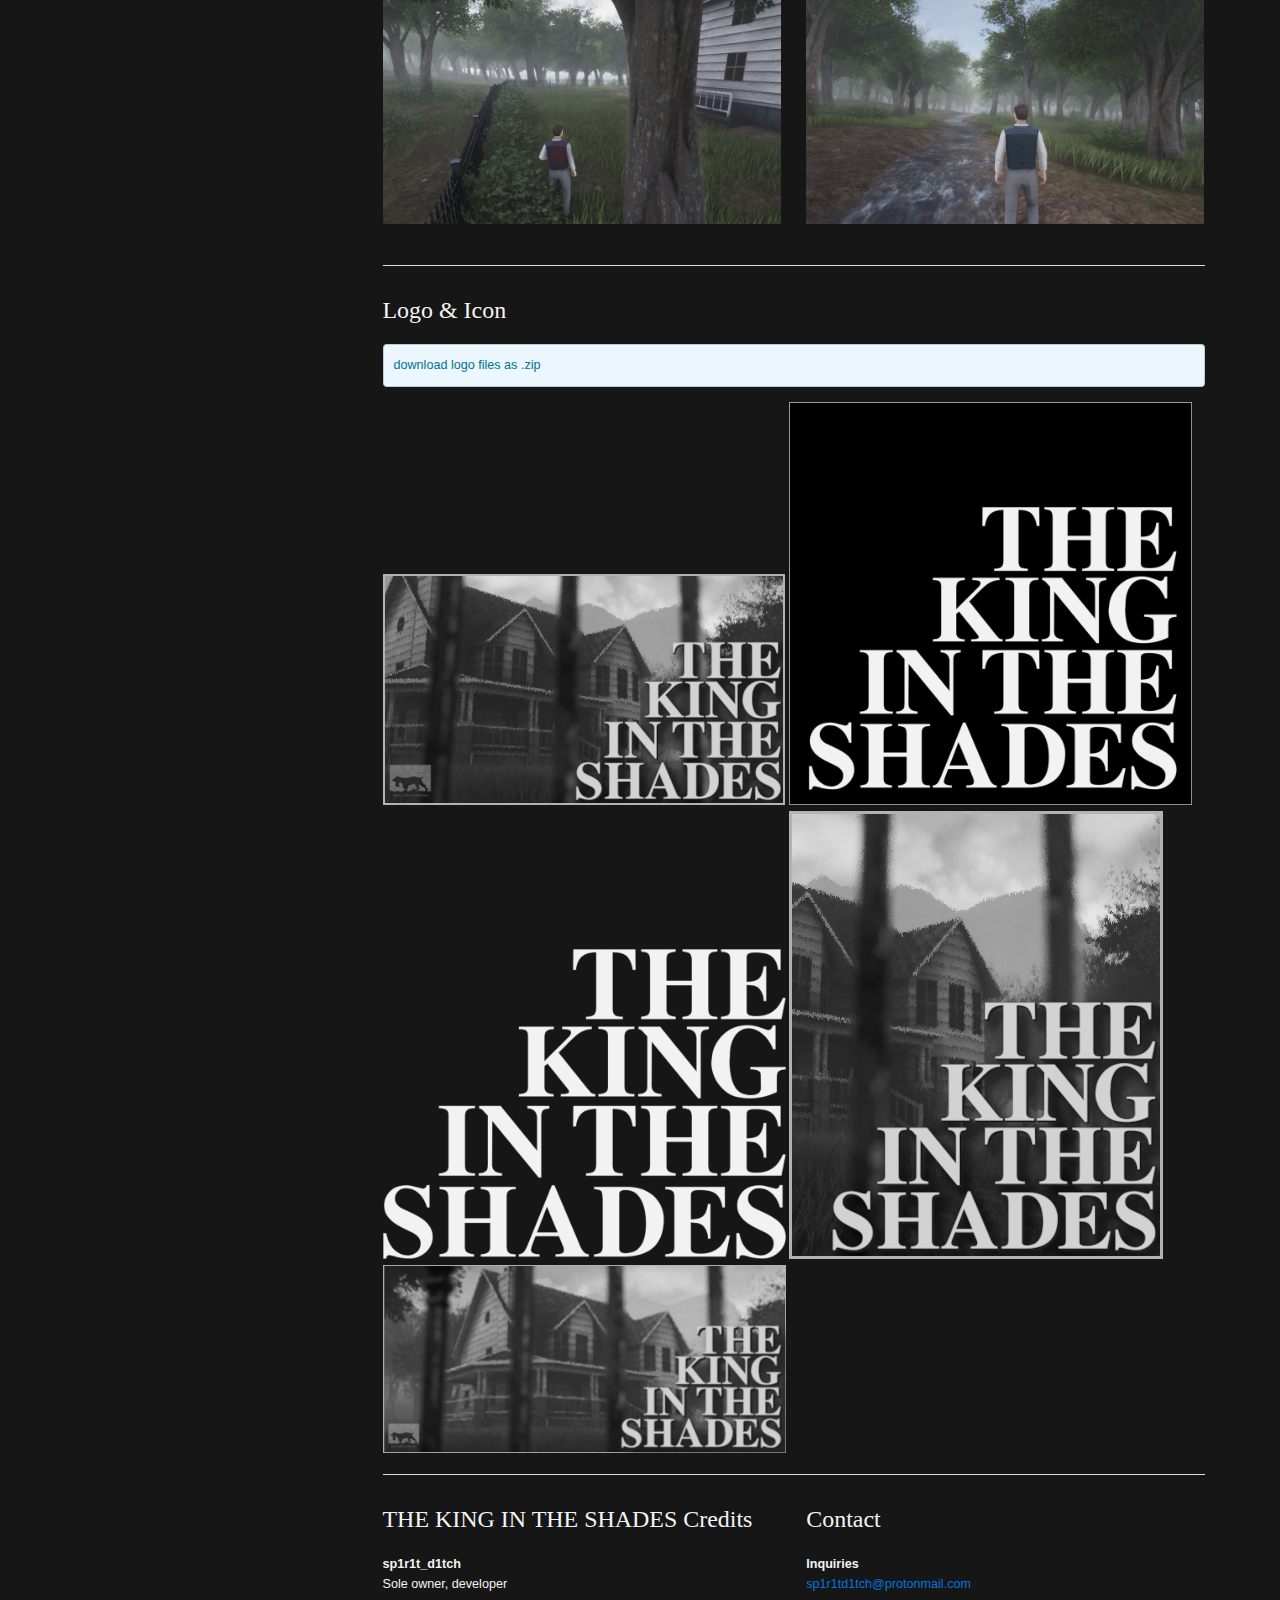
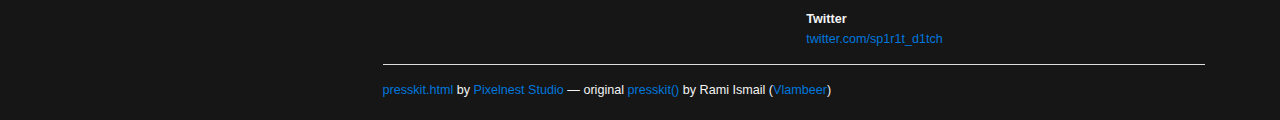
==== commit bf966b01: "reordered the 'Features' section in TKITS project page" ====
--- a/THE_KING_IN_THE_SHADES/index.html
+++ b/THE_KING_IN_THE_SHADES/index.html
@@ -149,25 +149,6 @@
                   May under Aine’s shadow wreathe.
                   </i></center>
                 </p>
-              
-              <h2 id="history">History</h2>
-              
-              <h3>Introduction and beginnings</h3>
-              <p>
-                      THE KING IN THE SHADES; a classic survival-horror inspired by the games of it&#x27;s genre between the late-90s and earlier 2000s, officially began its development in October of 2018.
-                    </p>
-              <h3>Development process as of today</h3>
-              <p>
-                      The project went through a one year prototyping phase, where three common playing perspectives were tested, third-person over the shoulder perspective, first person perspective and what was ultimately decided which is the commonly known fixed-camera design of many 90s video-games that was intended to overcome the technical graphic bottlenecks of that time.
-                      <br>
-                      This was a great complement for the game as it allows to enhance the storytelling and potency of the horror which are one of the central pillars of the it&#x27;s design and value proposition.
-                      <br><br>
-                      The major part of the development progress was achieved in the last year and a half when it&#x27;s creator/developer sp1r1t_d1tch had all the production pipelines, workflow, development experience and game design decisions set in place for the rest of the development to procceed smoothly.
-                    </p>
-              <h3>Current state</h3>
-              <p>
-                      The game is currently in early access under heavy development with a demo of the first level ready to try for all interested parties.
-                    </p>
 
               <h2 id="features">Features</h2>
               <ul>
@@ -178,6 +159,25 @@
                 <li>Limited amount of lives per play-through, every decision you make has a cost.</li>
                 <li>In real-time resource management, preparation before every engagement is key to survival.</li>
               </ul>
+              
+              <h2 id="history">History</h2>
+              
+              <h3>Introduction and beginnings</h3>
+              <p>
+                      THE KING IN THE SHADES; a classic survival-horror inspired by the games of it&#x27;s genre between the late-90s and earlier 2000s, officially began its development in October of 2018.
+                    </p>
+              <h3>Development process as of today</h3>
+              <p>
+                      The project went through a one year prototyping phase, where three common playing perspectives were tested, third-person over the shoulder perspective, first person perspective and what was ultimately decided which is the commonly known fixed-camera design of many 90s video-games that was intended to overcome the technical graphic bottlenecks of that time.
+                      <br>
+                      This was a great complement for the game as it allows to enhance the storytelling and potency of the horror which are one of the central pillars of the it&#x27;s design and value proposition.
+                      <br><br>
+                      The major part of the development progress was achieved in the last year and a half when it&#x27;s creator/developer sp1r1t_d1tch had all the production pipelines, workflow, development experience and game design decisions set in place for the rest of the development to procceed smoothly.
+                    </p>
+              <h3>Current state</h3>
+              <p>
+                      The game is currently in early access under heavy development with a demo of the first level ready to try for all interested parties.
+                    </p>
             </article>
           </section>
 
